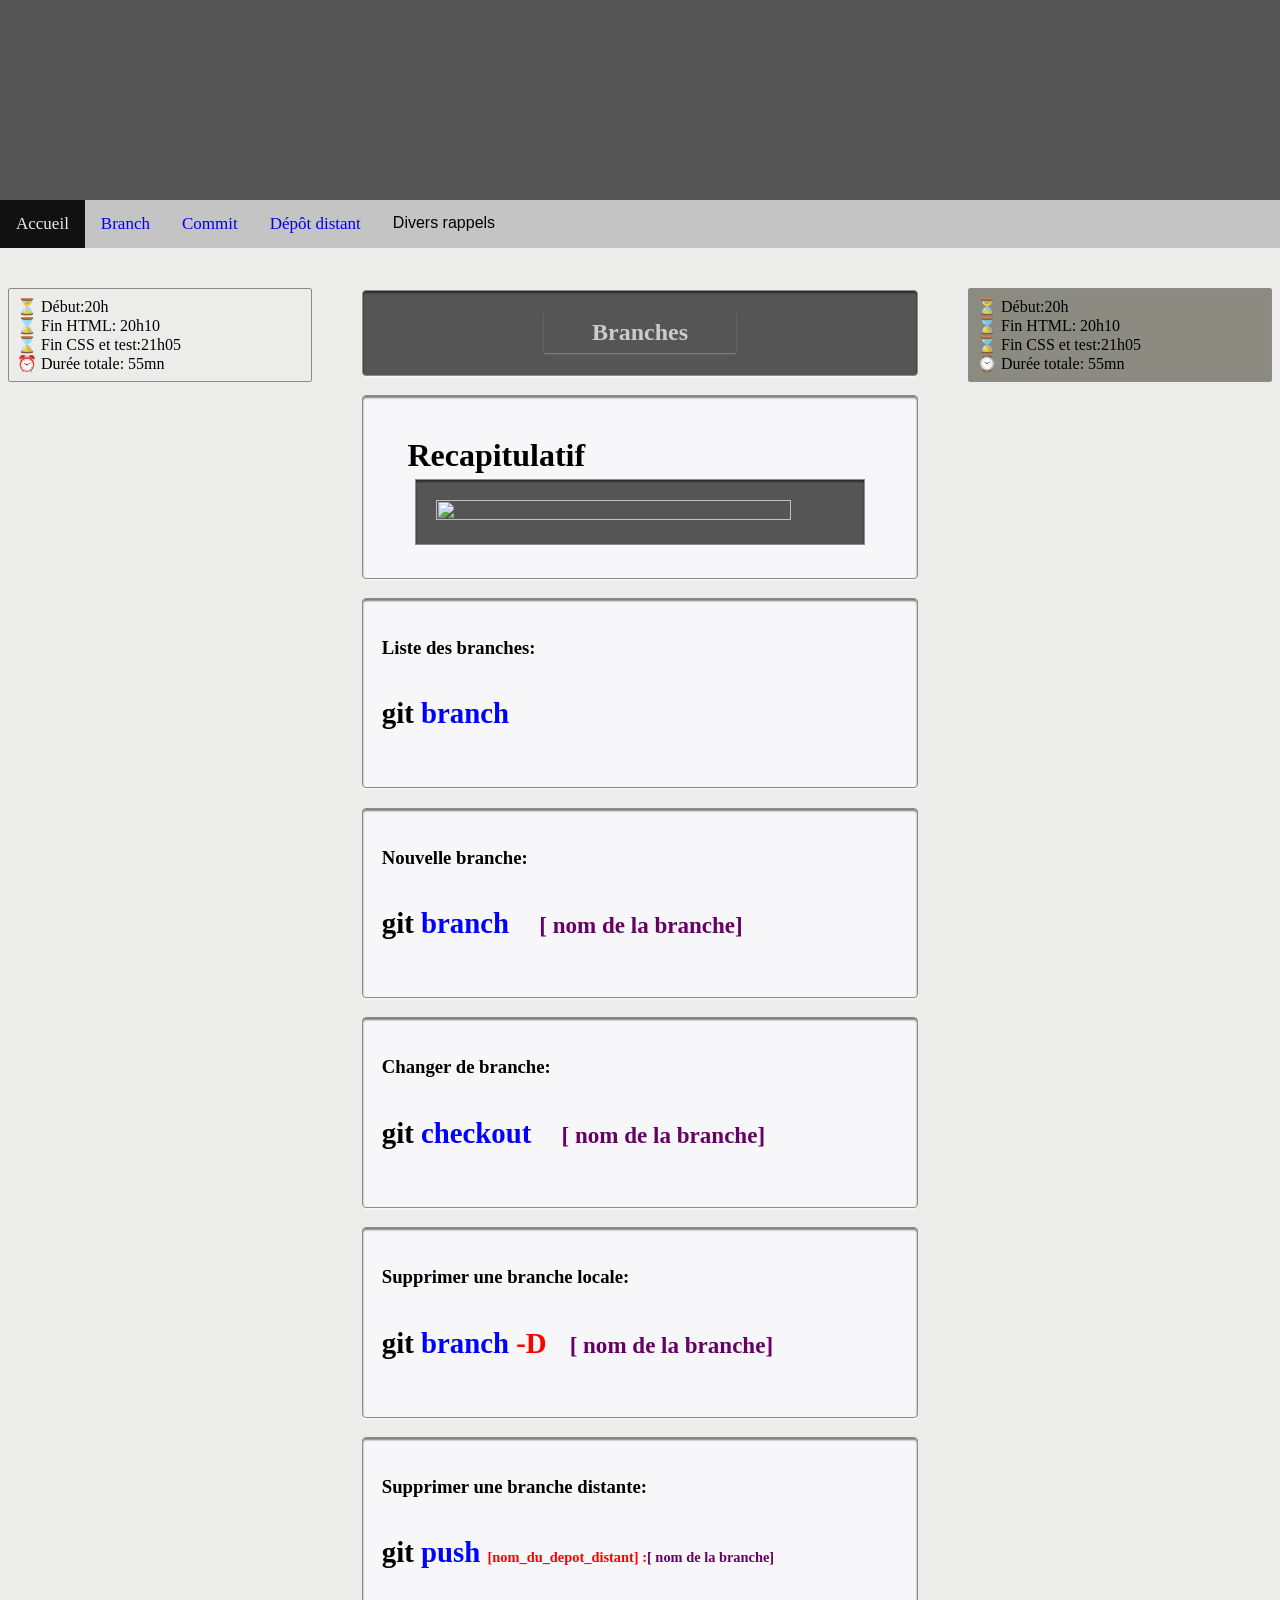
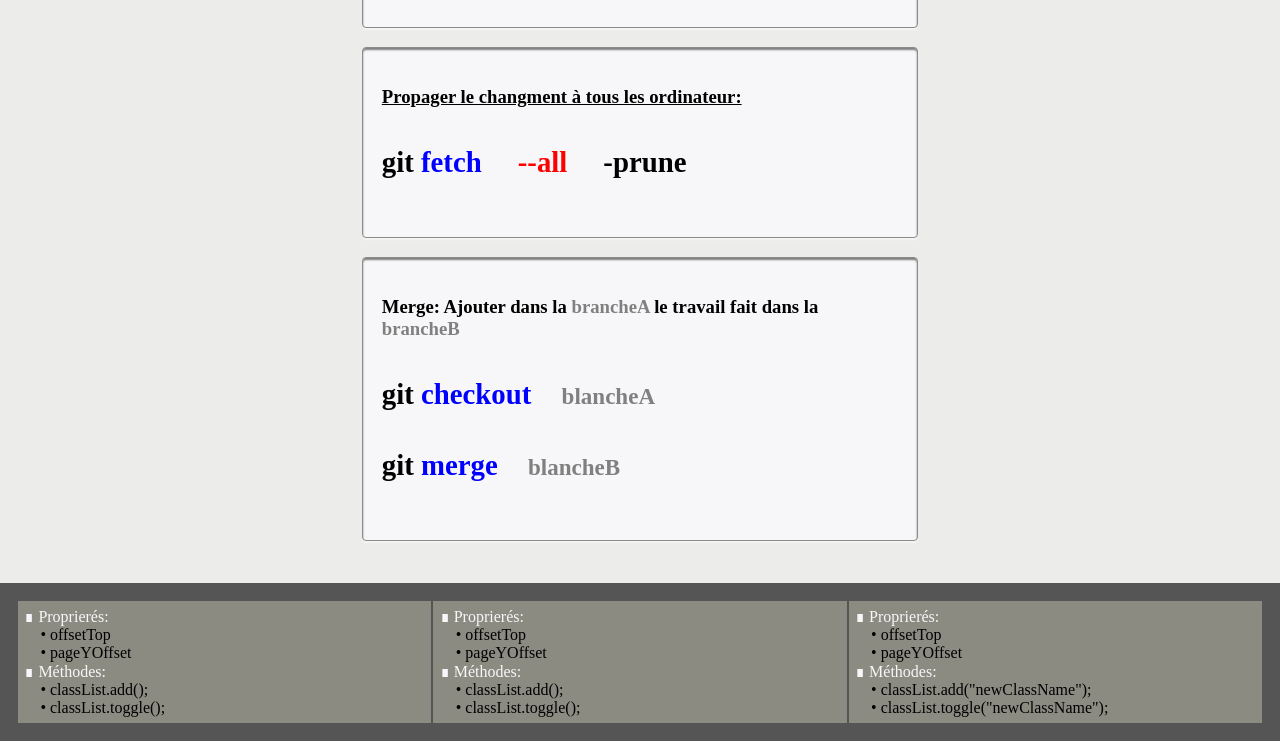
==== branch.html @ 1f272a63 "git blame" ====
<!DOCTYPE html>
<html>
<head>
	<meta name="viewport" content="width=device-width, initial-scale=1"><!-- responsive -->
	<title>Rappels javascripts</title>
	<link rel="stylesheet" href="css/test3-zoning.css" >
	<link rel="stylesheet" href="css/test3-dropdown.css" >
	<link rel="stylesheet" href="css/sticky.css">
    <style>		
		.R{color:#990033; font-weight:bold; }
		.idR{
			color:#115; 
			border:1px solid #8c8b8b; 
			padding:1px 4px; 
			border-radius:3px;
			box-shadow:2px 2px 0.5px 0.5px #8c8b8b; 
		}
		.idS{
			border:1px solid #8c8b8b; 
			padding:1px 4px; 
			border-radius:3px;
			box-shadow:2px 2px 0.5px 0.5px #8c8b8b; 
		}
		ol{
			line-height: 2em;
		}
		.onglet1-sujet { 
		
		  float: left; 
		  width:87%;
		  height: 90% ;  
		  padding:20px;
		  margin:2.5% 6.5%;
		  background-color:#555;   
		  box-shadow:
			0px 2px 2px 0px rgba(0, 0, 0, 0.5) inset,
			0px 2px 2px 0px rgba(255, 255, 255, 0.5);
		  border:1px solid #8c8b8b;
		  border-radius: 0px;  
		}

    </style>	
</head>
<body>

	<div id="entete"></div>
	<div id="menu">
		<a href="index.html" style="background-color: #111; color:#ECECEA;">Accueil</a>
		<a href="branch.html">Branch</a>
		<a href="commit.html">Commit</a>
		<a href="depotdistant.html">Dépôt distant</a>
		
		<div class="dropdown">
			<button class="dropdown-btn">Divers rappels</button>
			<div class="dropdown-content">
			    <a href="rappels-linux.html">Linux</a>
			    <a href="interfaces-js.html" >DOM</a>						
			</div>
		</div>
		
	</div>
	<div id="contenu">
		<div class="colone-laterale" id="sidbarG">
			<p class="paragraphe">
					&#9203; Début:20h<br>
					&#8987; Fin HTML: 20h10<br>
					&#8987; Fin CSS et test:21h05 <br>
				
					&#9200; Durée totale: 55mn
			</p>
		</div>
		
		<div class="colone-contenu" id="contenu_">
		    <h2 class="grosTitre"><span class="box-shadow-titre" > Branches </span></h2>
			<div class="planche" >
			    <h1 style="margin-left:0.8em;" >Recapitulatif</h1>
	            <img src="img/recapitulatif.png" class="onglet1-sujet " style=" margin-top:-1em;"/>
			</div>
			




            <div class="planche">
			    <h3>Liste des  branches:</h3>
                <h4 style="font-size:1.8em;">git  <span style="color:blue; ">branch</span></h4> 
			</div>
			

			<div class="planche">
			    <h3>Nouvelle branche:</h3>
                <h4 style="font-size:1.8em;">git  <span style="color:blue; ">branch</span> <span style="color:#660066; font-size:0.8em; ">&emsp;[ nom de la branche]</span></h4> 
			</div>
			<div class="planche">
			    <h3>Changer de branche:</h3>
                <h4 style="font-size:1.8em;">git  <span style="color:blue; ">checkout</span> <span style="color:#660066; font-size:0.8em; ">&emsp;[ nom de la branche]</span></h4> 
			</div>
			
			<div class="planche">
			    <h3>Supprimer une branche locale:</h3>
                <h4 style="font-size:1.8em;">git  <span style="color:blue; ">branch</span> <span style="color:red; ">-D</span><span style="color:#660066; font-size:0.8em; ">&emsp;[ nom de la branche]</span></h4> 
			</div>
			
			<div class="planche">
			    <h3>Supprimer une branche distante:</h3>
                <h4 style="font-size:1.8em;">git  <span style="color:blue; ">push</span> <span style="color:red; font-size:0.5em; ">[nom_du_depot_distant] :</span><span style="color:#660066; font-size:0.5em; ">[ nom de la branche]</span></h4> 

			</div>
			
			<div class="planche">
			    <h3><u>Propager le changment à tous les ordinateur:</u></h3>
                <h4 style="font-size:1.8em;">git  <span style="color:blue; ">fetch</span> <span style="color:red; ">&emsp;--all</span>&emsp; -prune</h4> 	
			</div>
			
			<div class="planche">
			    <h3>Merge: Ajouter dans la <span style="color:gray;  ">brancheA</span> le travail fait dans la <span style="color:gray;">brancheB</span></h3>
                <h4 style="font-size:1.8em;">git  <span style="color:blue; ">checkout</span> <span style="color:gray; font-size:0.8em; ">&emsp;blancheA</span></h4> 
				<h4 style="font-size:1.8em;">git  <span style="color:blue; ">merge</span> <span style="color:gray; font-size:0.8em; ">&emsp;blancheB</span></h4> 
			</div>
					
		</div><!-- #colone-contenu -->
		
	
		
		<div class="colone-laterale" id="sidbarD" >
			<p class="paragraphe" style="background:#8c8b81" >
					&#9203; Début:20h<br>
					&#8987; Fin HTML: 20h10<br>
					&#8987; Fin CSS et test:21h05 <br>
				
					&#8986; Durée totale: 55mn
			</p>
		</div>
	</div>
	<div style="clear:both"></div>
	<div id="footer" >
		<table class="footer-table" >
		  <tr>
			 <td class="footer-td" style="width:20%;">
				 <span style="color:#f7f7f9;" >&#8718; Proprierés:</span><br>
				 &emsp;&bull; offsetTop<br>
				 &emsp;&bull; pageYOffset<br>
				 <span style="color:#f7f7f9;" >&#8718; Méthodes:</span><br>
				 &emsp;&bull; classList.add();<br>
				 &emsp;&bull; classList.toggle();		 
			 </td>
			 
			 <td class="footer-td" style="width:20%;">
				 <span style="color:#f7f7f9;" >&#8718; Proprierés:</span><br>
				 &emsp;&bull; offsetTop<br>
				 &emsp;&bull; pageYOffset<br>
				 <span style="color:#f7f7f9;" >&#8718; Méthodes:</span><br>
				 &emsp;&bull; classList.add();<br>
				 &emsp;&bull; classList.toggle();		 
			 </td>

			 <td class="footer-td" style="width:20%;" >
				 <span style="color:#f7f7f9;" >&#8718; Proprierés:</span><br>
				 &emsp;&bull; offsetTop<br>
				 &emsp;&bull; pageYOffset<br>
				 <span style="color:#f7f7f9;" >&#8718; Méthodes:</span><br>
				 &emsp;&bull; classList.add("newClassName");<br>
				 &emsp;&bull; classList.toggle("newClassName");		 
			 </td>
		
		  </tr>
		</table>
	</div><!-- #footer -->
    <script type="text/javascript" src="js/sticky.js"></script>
</body>
</html>
---- css/test3-zoning.css ----
*{box-sizing: border-box;}
		body{margin:0; background: #ECECEA;}

		#entete{ height: 200px; background: #555; }
		#footer{ min-height: 100px; background: #555; margin-top:2em; }

		#menu{ height: 48px; background: #c4c4c4; }
		#menu a {
			float:left;
			padding: 14px 16px;
			text-decoration: none;
			font-size: 17px;
		}
		#menu a:hover, .dropdown:hover { background: #ccf; }

		.colone-laterale{width:25%;   }
		.colone-contenu{width: 50%;}
		.colone-laterale, .colone-contenu {
			float:left; 
			height:auto; 
			margin-top: 2em; 
			/* border: 1px solid #8c8b8b; */
		}
		/* les classes: .boiteGris et .plancheCadre vont ensemble pour encadrer une planche ( voir commit.html) */ 
	   .paragraphe, .boiteGris{
			border:1px solid #8c8b8b; 
			padding: 0.5em;
			margin:0.5em; 
			border-radius: 2px;
		}
		.boiteGris{
		    padding-left:1.5em; 
			background:#bbb;
		}
		
		img , .img, .planche, .plancheCadre, .grosTitre, .grosTitreBlanc{ 
		  float: left; 
		  width:87%;
		  height: 90% ;
		  padding:1.2em; 
		  margin:1.5% 6.5%;  
		  box-shadow:
			0px 2px 2px 0px rgba(0, 0, 0, 0.5) inset,
			0px 2px 2px 0px rgba(255, 255, 255, 0.5);
		  border:1px solid #8c8b8b;
		  border-radius: 4px; 	  
		}

		.plancheCadre{ margin:3em 2em;  }
		.grosTitre, .grosTitreBlanc{text-align: center;}
		img , .img, .grosTitre{ background: #555; }
		.planche, .grosTitreBlanc, .plancheCadre{ background: #f7f7f9 }
		
		.ColonesDeCode {
		  padding:15px;	
		  box-shadow:
			0px 2px 2px 0px rgba(0, 0, 0, 0.5) inset,
			0px 2px 2px 0px rgba(255, 255, 255, 0.5);
		  border:1px solid #8c8b8b;
		  border-radius: 4px;
		  background: #555;
			
		}
	
		
		/* pour les titre de page dans la colonne centrale */
		.box-shadow-titre, .box-shadow-titre-blanc{
			box-shadow:0px 1px 2px 0px #8c8b8b;
			padding:0.3em 2em; 
			
			/* margin-left:auto; margin-right:auto; */
			margin:auto;/* ça suffit pour center le truc */
			border-radius:2px;
			font-weight:bold;
			text-align:center;
            color:#ccc;	 /* #8c8c8c; */
		}
		.box-shadow-titre-blanc { color:#8c8c8c; }

		.logo{
		  font-size: 18px;
		  padding:0 -5em ;
		  margin-left:0;
		 
		  display:inline;
		  font-weight:lighter;
		  text-align:center;
		  font-family:Arial, Helvetica, sans-serif;
		  box-shadow:0px 0px 12px #888;
		  -moz-box-shadow: 0px 10px 2px #888;  
		  -webkit-box-shadow: 0px 10px 2px #888; 
		  /* ROUGE */
		  text-shadow: -1px -1px #f00, 1px 1px #a00, -3px 0 4px #000;
		  color: #dd0000;
          
         /* VERT 
          text-shadow: -1px -1px #0c0, 1px 1px #060, -3px 0 4px #000;
          color: #090; 
		  */
            border-radius:0 99px 0 19px ; /* border-radius:0 99px 0 99px ;	*/
          /* background:#8c8b81;*/	
           background:#666;  
		}
		/* footer */		
		.footer-table { padding:1em;}
		.footer-td { padding:0.4em; background:#8c8b81; height:auto;  margin:auto; width:30%; }
---- css/test3-dropdown.css ----
.dropdown {
			overflow: hidden;
			float:left;
		}

		.dropdown-btn{
			padding: 14px 16px; /* IMPORTANT: IMPACT POUR LA STRUCTURE GENERALE*/
			border:none;
			outline:none;
			margin:0;
			background: inherit;
			color:inherit;
			font-size: inherit; /* 17px */
			
		}

		.dropdown-content {
			position: absolute;
			min-width: 160px;
			/* background: whitesmoke; */
			background:#ccf;
			box-shadow: 0px 1px 2px 0px #ccf;

		}

        /****
         * Alignement verical du sous-menu: 
         * Commencer la selection depuis #menu.: SINON K.O !
         */
		#menu .dropdown-content a{
			display: block;
			float:none;		
		}
		#menu .dropdown-content a:hover{
	       background:whitesmoke;
		}

		 /****
         * Ouverture/Fermeture du sous-menu: 
         * Pas besoin de javascript avec cet astuce
         */
         .dropdown-content{ display:none; }
         .dropdown:hover .dropdown-content{ display:block; }
---- css/sticky.css ----
/******
     * Scroll contenu
     * Author: Andjib
     * Date: Samedi 07 Mars 2020
	 * Problème: Conflit de style
	 * Solution: placer ce style dans la page( en attrndant de resoudre le conflit
	 * Non ! fausse alerte . ça marche b1 
     */	


	.stickyNavbar {
	  position: fixed;
	  top: 0;
	  width: 100%;
	}

	.stickySidbarG , .stickySidbarD  {
	  position: fixed;
	  top: 5%;
	  width: 25%;	 
	}
	.stickySidbarG{left:0;}
	.stickySidbarD{right:0;}
	.stickyContenu{margin-left:25%;}
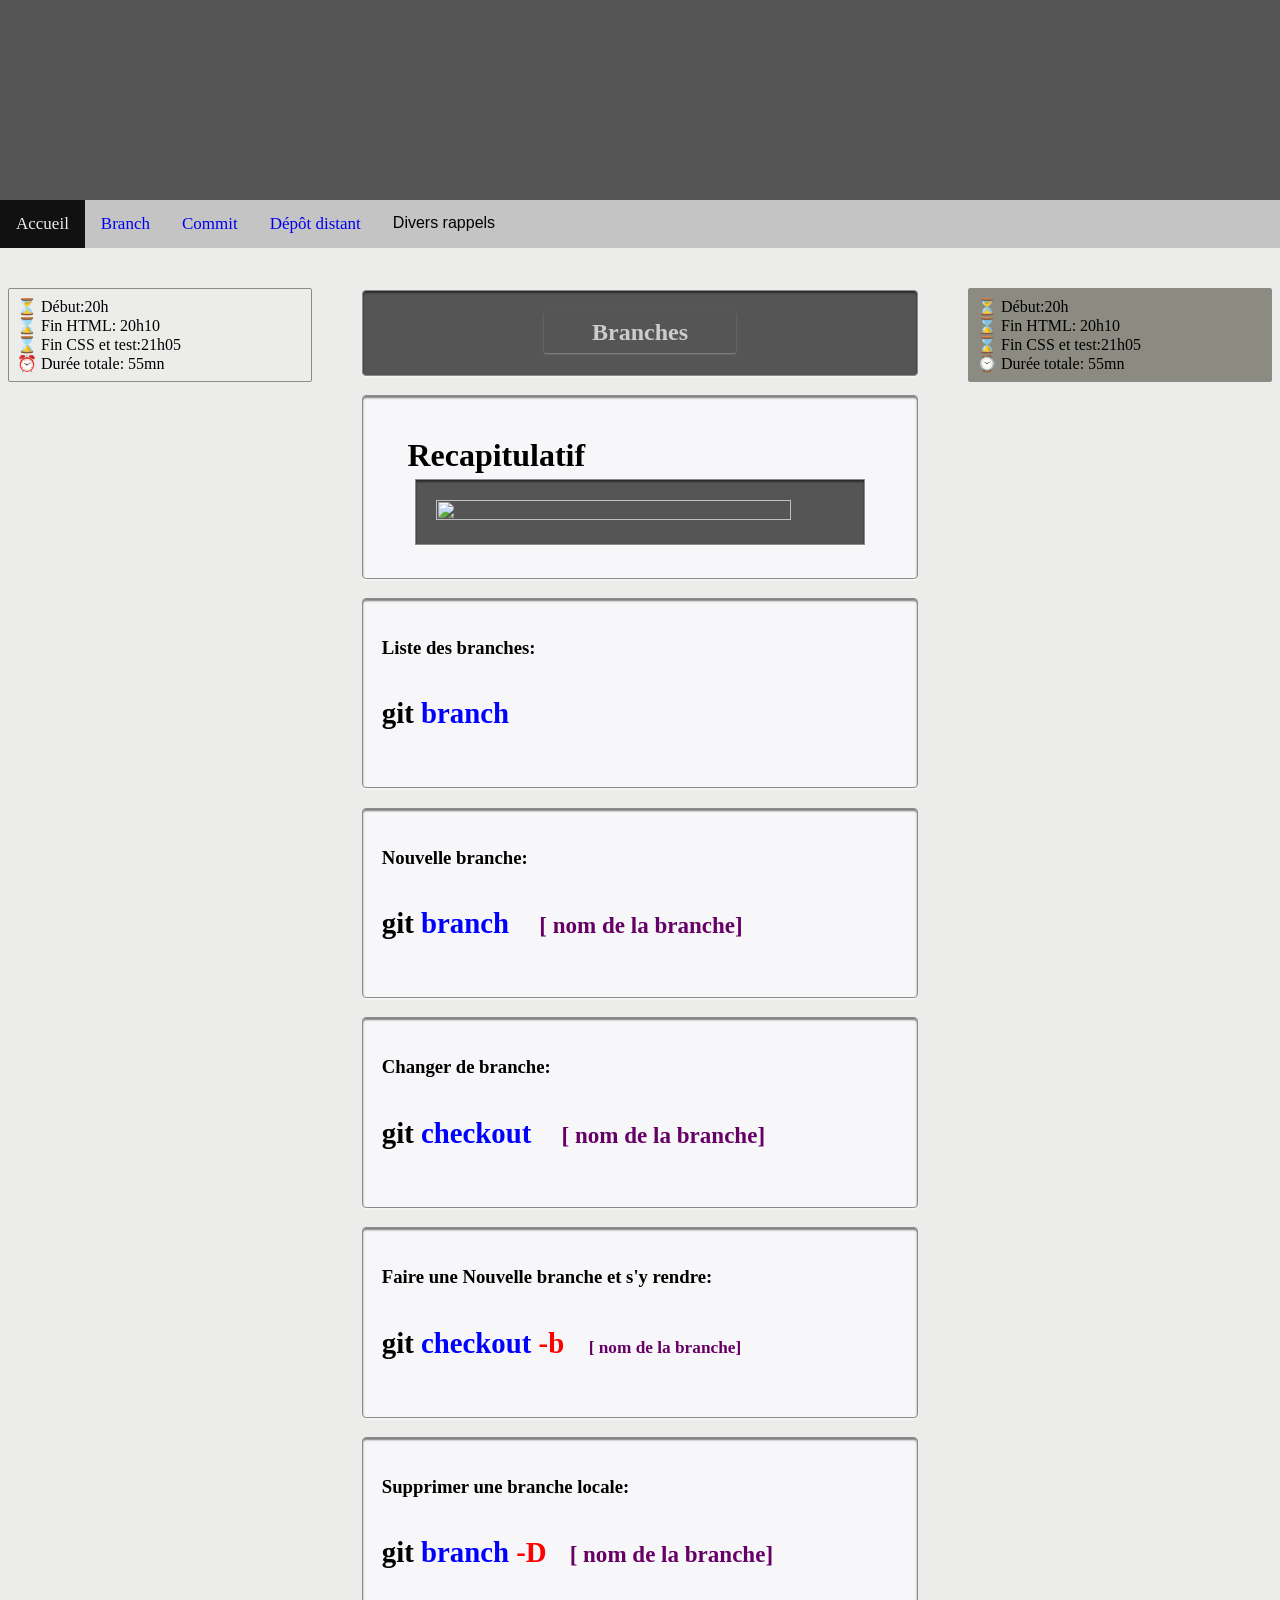
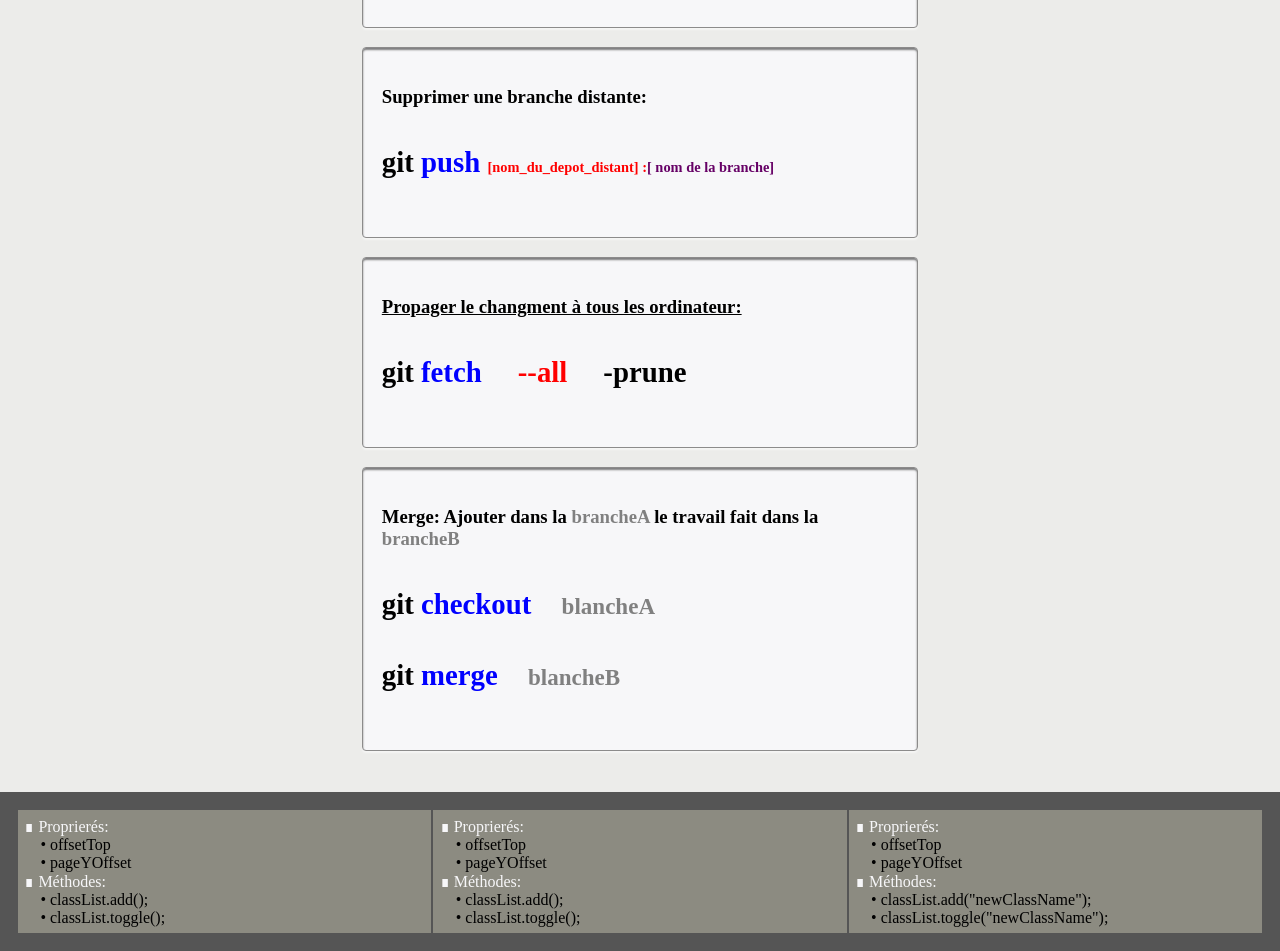
==== commit 5ea65be2: "l'option -b" ====
--- a/branch.html
+++ b/branch.html
@@ -97,6 +97,11 @@
 			</div>
 			
 			<div class="planche">
+			    <h3>Faire une Nouvelle branche et s'y rendre:</h3>
+                <h4 style="font-size:1.8em;">git  <span style="color:blue; ">checkout</span> <b style="color:red">-b</b> <span style="color:#660066; font-size:0.6em; ">&emsp;[ nom de la branche]</span></h4> 
+			</div>
+			
+			<div class="planche">
 			    <h3>Supprimer une branche locale:</h3>
                 <h4 style="font-size:1.8em;">git  <span style="color:blue; ">branch</span> <span style="color:red; ">-D</span><span style="color:#660066; font-size:0.8em; ">&emsp;[ nom de la branche]</span></h4> 
 			</div>
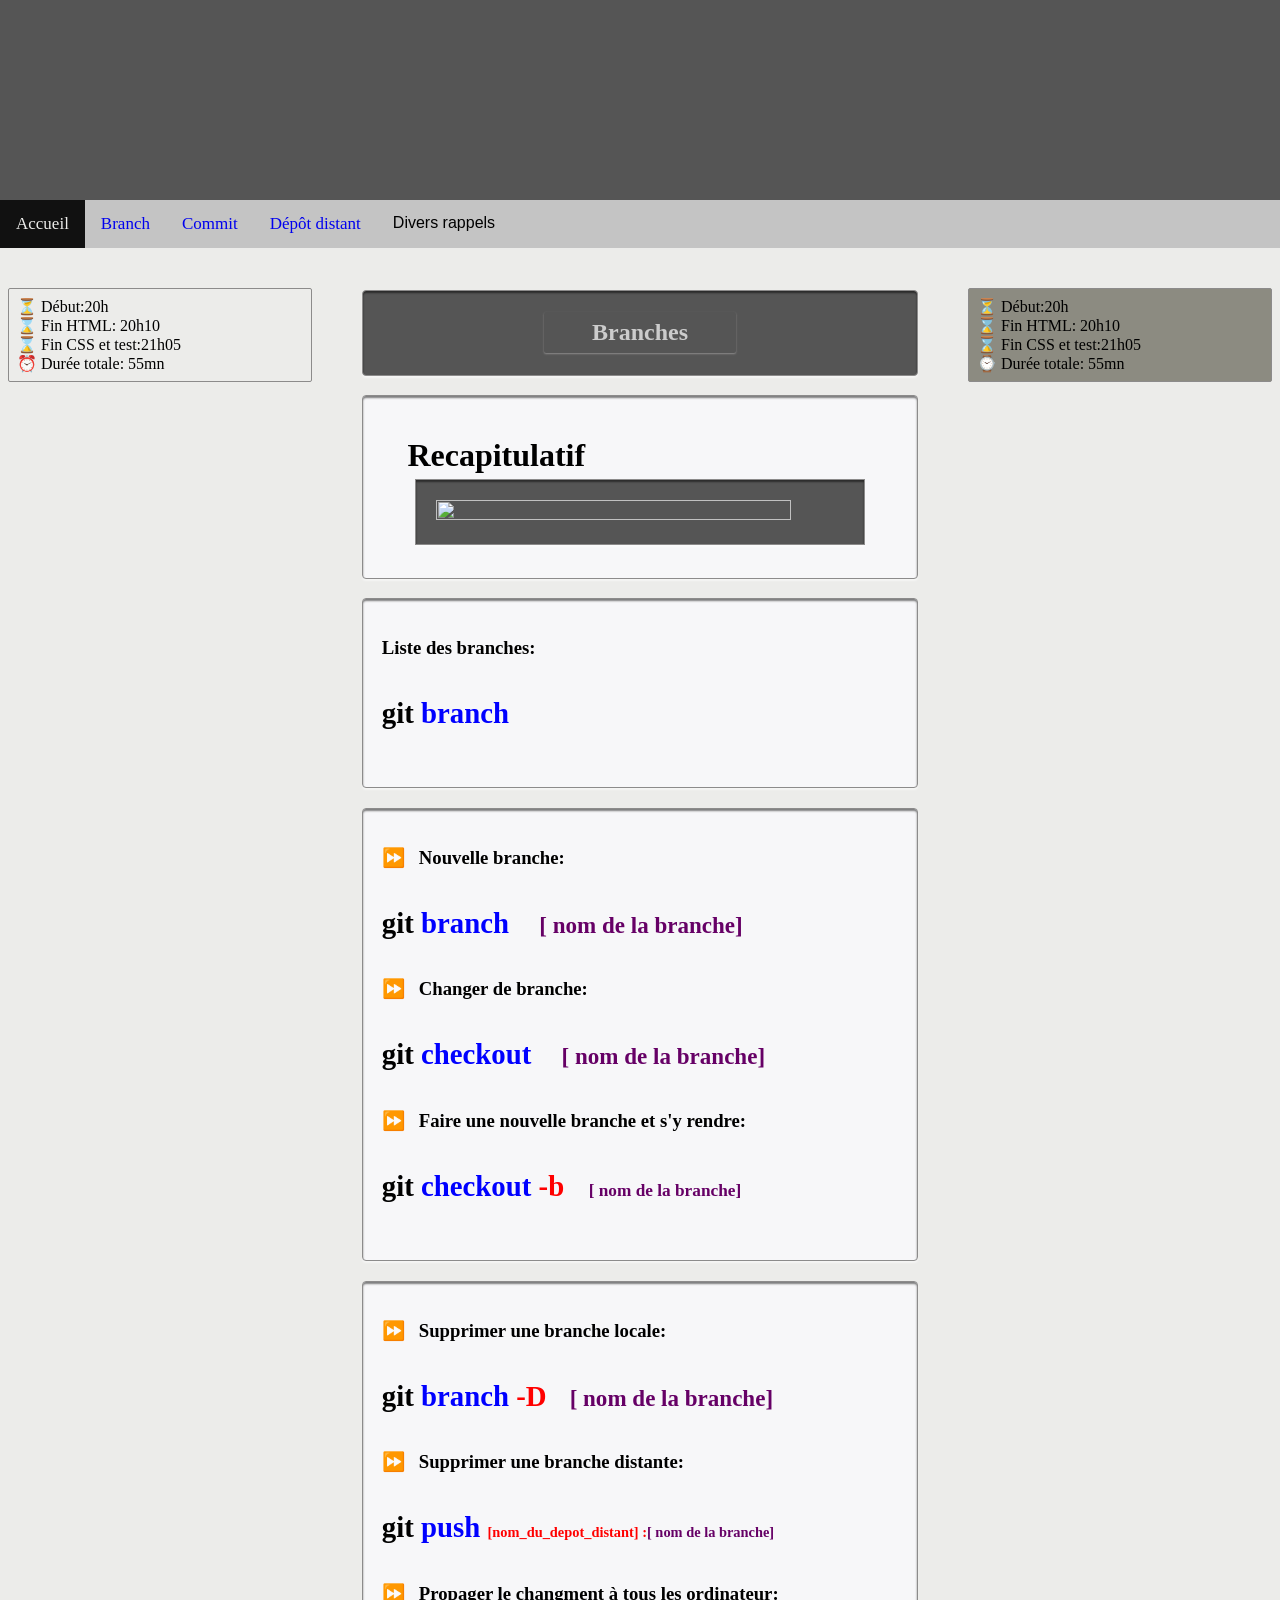
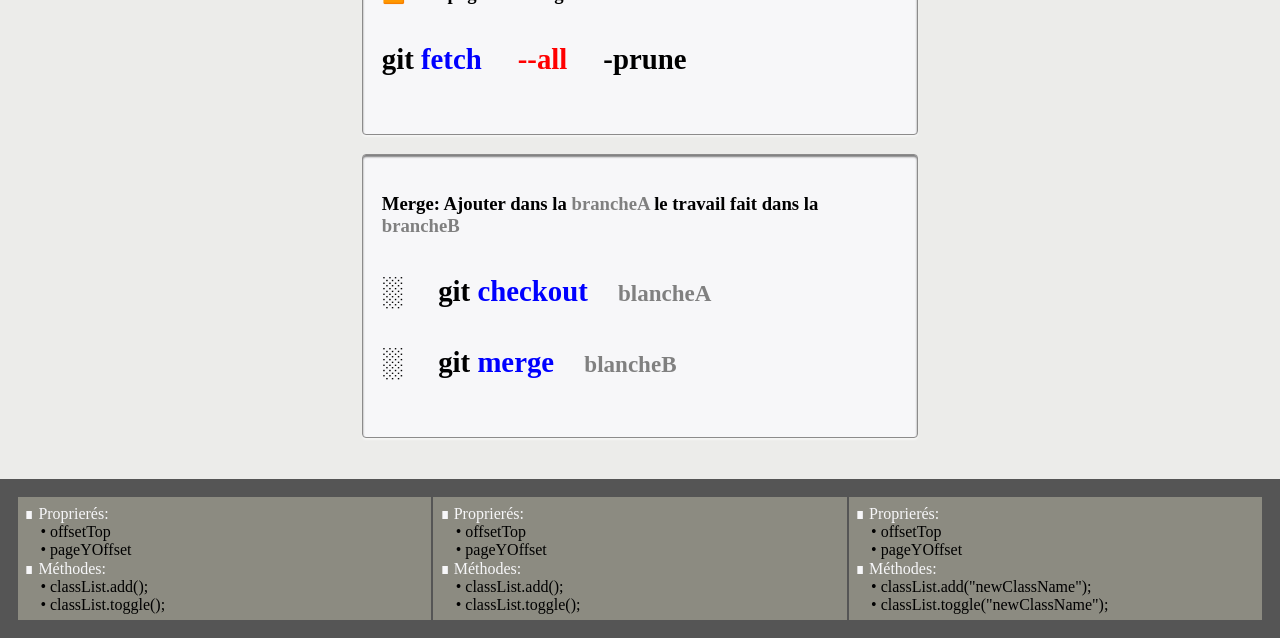
==== commit f4d59da6: "l'option -prune" ====
--- a/branch.html
+++ b/branch.html
@@ -88,39 +88,28 @@
 			
 
 			<div class="planche">
-			    <h3>Nouvelle branche:</h3>
-                <h4 style="font-size:1.8em;">git  <span style="color:blue; ">branch</span> <span style="color:#660066; font-size:0.8em; ">&emsp;[ nom de la branche]</span></h4> 
-			</div>
-			<div class="planche">
-			    <h3>Changer de branche:</h3>
+			    <h3>&#9193; &nbsp; Nouvelle branche:</h3>
+                <h4 style="font-size:1.8em;">git  <span style="color:blue; ">branch</span> <span style="color:#660066; font-size:0.8em; ">&emsp;[ nom de la branche]</span></h4>
+                <h3>&#9193; &nbsp; Changer de branche:</h3>
                 <h4 style="font-size:1.8em;">git  <span style="color:blue; ">checkout</span> <span style="color:#660066; font-size:0.8em; ">&emsp;[ nom de la branche]</span></h4> 
+                 <h3>&#9193; &nbsp; Faire une nouvelle branche et s'y rendre:</h3>
+                <h4 style="font-size:1.8em;">git  <span style="color:blue; ">checkout</span> <b style="color:red">-b</b> <span style="color:#660066; font-size:0.6em; ">&emsp;[ nom de la branche]</span></h4> 				
 			</div>
 			
 			<div class="planche">
-			    <h3>Faire une Nouvelle branche et s'y rendre:</h3>
-                <h4 style="font-size:1.8em;">git  <span style="color:blue; ">checkout</span> <b style="color:red">-b</b> <span style="color:#660066; font-size:0.6em; ">&emsp;[ nom de la branche]</span></h4> 
+			    <h3>&#9193; &nbsp; Supprimer une branche locale:</h3>
+                <h4 style="font-size:1.8em;">git  <span style="color:blue; ">branch</span> <span style="color:red; ">-D</span><span style="color:#660066; font-size:0.8em; ">&emsp;[ nom de la branche]</span></h4>
+                <h3>&#9193; &nbsp; Supprimer une branche distante:</h3>
+                <h4 style="font-size:1.8em;">git  <span style="color:blue; ">push</span> <span style="color:red; font-size:0.5em; ">[nom_du_depot_distant] :</span><span style="color:#660066; font-size:0.5em; ">[ nom de la branche]</span></h4>
+                <h3>&#9193; &nbsp; Propager le changment à tous les ordinateur:</h3>
+                <h4 style="font-size:1.8em;">git  <span style="color:blue; ">fetch</span> <span style="color:red; ">&emsp;--all</span>&emsp; -prune</h4> 				
 			</div>
 			
-			<div class="planche">
-			    <h3>Supprimer une branche locale:</h3>
-                <h4 style="font-size:1.8em;">git  <span style="color:blue; ">branch</span> <span style="color:red; ">-D</span><span style="color:#660066; font-size:0.8em; ">&emsp;[ nom de la branche]</span></h4> 
-			</div>
-			
-			<div class="planche">
-			    <h3>Supprimer une branche distante:</h3>
-                <h4 style="font-size:1.8em;">git  <span style="color:blue; ">push</span> <span style="color:red; font-size:0.5em; ">[nom_du_depot_distant] :</span><span style="color:#660066; font-size:0.5em; ">[ nom de la branche]</span></h4> 
-
-			</div>
-			
-			<div class="planche">
-			    <h3><u>Propager le changment à tous les ordinateur:</u></h3>
-                <h4 style="font-size:1.8em;">git  <span style="color:blue; ">fetch</span> <span style="color:red; ">&emsp;--all</span>&emsp; -prune</h4> 	
-			</div>
 			
 			<div class="planche">
 			    <h3>Merge: Ajouter dans la <span style="color:gray;  ">brancheA</span> le travail fait dans la <span style="color:gray;">brancheB</span></h3>
-                <h4 style="font-size:1.8em;">git  <span style="color:blue; ">checkout</span> <span style="color:gray; font-size:0.8em; ">&emsp;blancheA</span></h4> 
-				<h4 style="font-size:1.8em;">git  <span style="color:blue; ">merge</span> <span style="color:gray; font-size:0.8em; ">&emsp;blancheB</span></h4> 
+                <h4 style="font-size:1.8em;">&#9617;&emsp; git  <span style="color:blue; ">checkout</span> <span style="color:gray; font-size:0.8em; ">&emsp;blancheA</span></h4> 
+				<h4 style="font-size:1.8em;">&#9617;&emsp; git  <span style="color:blue; ">merge</span> <span style="color:gray; font-size:0.8em; ">&emsp;blancheB</span></h4> 
 			</div>
 					
 		</div><!-- #colone-contenu -->
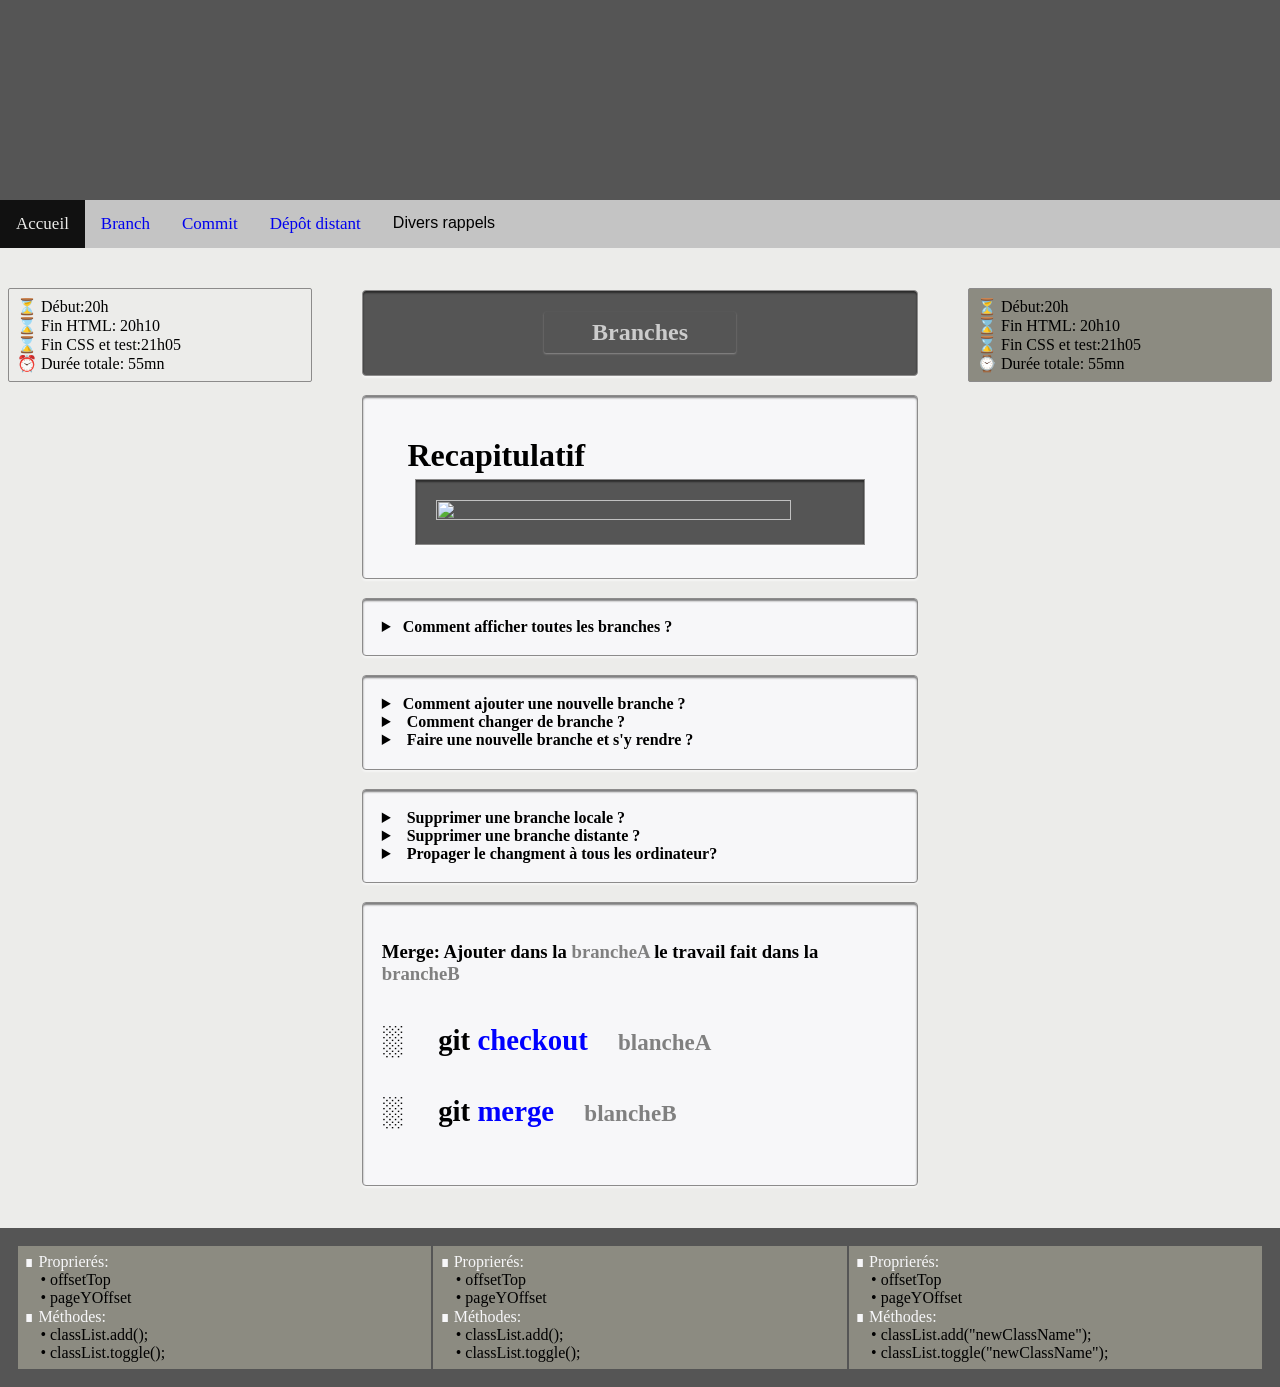
==== commit 26f6e5a6: "le duo details-summary: Epargne beaucoup de script" ====
--- a/branch.html
+++ b/branch.html
@@ -78,31 +78,42 @@
 			</div>
 			
 
-
-
-
             <div class="planche">
-			    <h3>Liste des  branches:</h3>
-                <h4 style="font-size:1.8em;">git  <span style="color:blue; ">branch</span></h4> 
+			    <details >
+			     <span style="color:#00b36b;">&#9312;</span> <summary><b> &nbsp;Comment afficher toutes les branches ?</b></summary>
+                    <h4 style="font-size:1.8em;">git  <span style="color:blue; ">branch</span></h4> 
+			    </details>
+			
 			</div>
-			
 
 			<div class="planche">
-			    <h3>&#9193; &nbsp; Nouvelle branche:</h3>
-                <h4 style="font-size:1.8em;">git  <span style="color:blue; ">branch</span> <span style="color:#660066; font-size:0.8em; ">&emsp;[ nom de la branche]</span></h4>
-                <h3>&#9193; &nbsp; Changer de branche:</h3>
-                <h4 style="font-size:1.8em;">git  <span style="color:blue; ">checkout</span> <span style="color:#660066; font-size:0.8em; ">&emsp;[ nom de la branche]</span></h4> 
-                 <h3>&#9193; &nbsp; Faire une nouvelle branche et s'y rendre:</h3>
-                <h4 style="font-size:1.8em;">git  <span style="color:blue; ">checkout</span> <b style="color:red">-b</b> <span style="color:#660066; font-size:0.6em; ">&emsp;[ nom de la branche]</span></h4> 				
+			    <details >
+			        <span style="color:#00b36b;">&#9313;</span><summary><b> &nbsp;Comment ajouter une nouvelle branche ?</b></summary>
+                    <h4 style="font-size:1.8em;">git  <span style="color:blue; ">branch</span> <span style="color:#660066; font-size:0.8em; ">&emsp;[ nom de la branche]</span></h4>
+                </details>
+				<details >
+				    <span style="color:#00b36b;">&#9314;</span><summary><b>&nbsp; Comment changer de branche ?</b></summary>
+                    <h4 style="font-size:1.8em;">git  <span style="color:blue; ">checkout</span> <span style="color:#660066; font-size:0.8em; ">&emsp;[ nom de la branche]</span></h4> 
+                 </details>
+				 <details >
+				    <span style="color:#00b36b;">&#9315;</span><summary><b>&nbsp; Faire une nouvelle branche et s'y rendre ?</b></summary>
+                    <h4 style="font-size:1.8em;">git  <span style="color:blue; ">checkout</span> <b style="color:red">-b</b> <span style="color:#660066; font-size:0.6em; ">&emsp;[ nom de la branche]</span></h4> 				
+			     </details >
 			</div>
 			
 			<div class="planche">
-			    <h3>&#9193; &nbsp; Supprimer une branche locale:</h3>
-                <h4 style="font-size:1.8em;">git  <span style="color:blue; ">branch</span> <span style="color:red; ">-D</span><span style="color:#660066; font-size:0.8em; ">&emsp;[ nom de la branche]</span></h4>
-                <h3>&#9193; &nbsp; Supprimer une branche distante:</h3>
-                <h4 style="font-size:1.8em;">git  <span style="color:blue; ">push</span> <span style="color:red; font-size:0.5em; ">[nom_du_depot_distant] :</span><span style="color:#660066; font-size:0.5em; ">[ nom de la branche]</span></h4>
-                <h3>&#9193; &nbsp; Propager le changment à tous les ordinateur:</h3>
-                <h4 style="font-size:1.8em;">git  <span style="color:blue; ">fetch</span> <span style="color:red; ">&emsp;--all</span>&emsp; -prune</h4> 				
+			    <details >
+			         <span style="color:#00b36b;">&#9316;</span><summary><b>&nbsp; Supprimer une branche locale ?</b></summary>
+                     <h4 style="font-size:1.8em;">git  <span style="color:blue; ">branch</span> <span style="color:red; ">-D</span><span style="color:#660066; font-size:0.8em; ">&emsp;[ nom de la branche]</span></h4>
+                </details >
+				<details >
+				     <span style="color:#00b36b;">&#9317;</span><summary><b>&nbsp; Supprimer une branche distante ?</b></summary>
+                      <h4 style="font-size:1.8em;">git  <span style="color:blue; ">push</span> <span style="color:red; font-size:0.5em; ">[nom_du_depot_distant] :</span><span style="color:#660066; font-size:0.5em; ">[ nom de la branche]</span></h4>
+                </details >
+				<details >
+				     <span style="color:#00b36b;">&#9318;</span><summary><b>&nbsp; Propager le changment à tous les ordinateur?</b></summary>
+                     <h4 style="font-size:1.8em;">git  <span style="color:blue; ">fetch</span> <span style="color:red; ">&emsp;--all</span>&emsp; -prune</h4> 				
+			    </details >
 			</div>
 			
 			
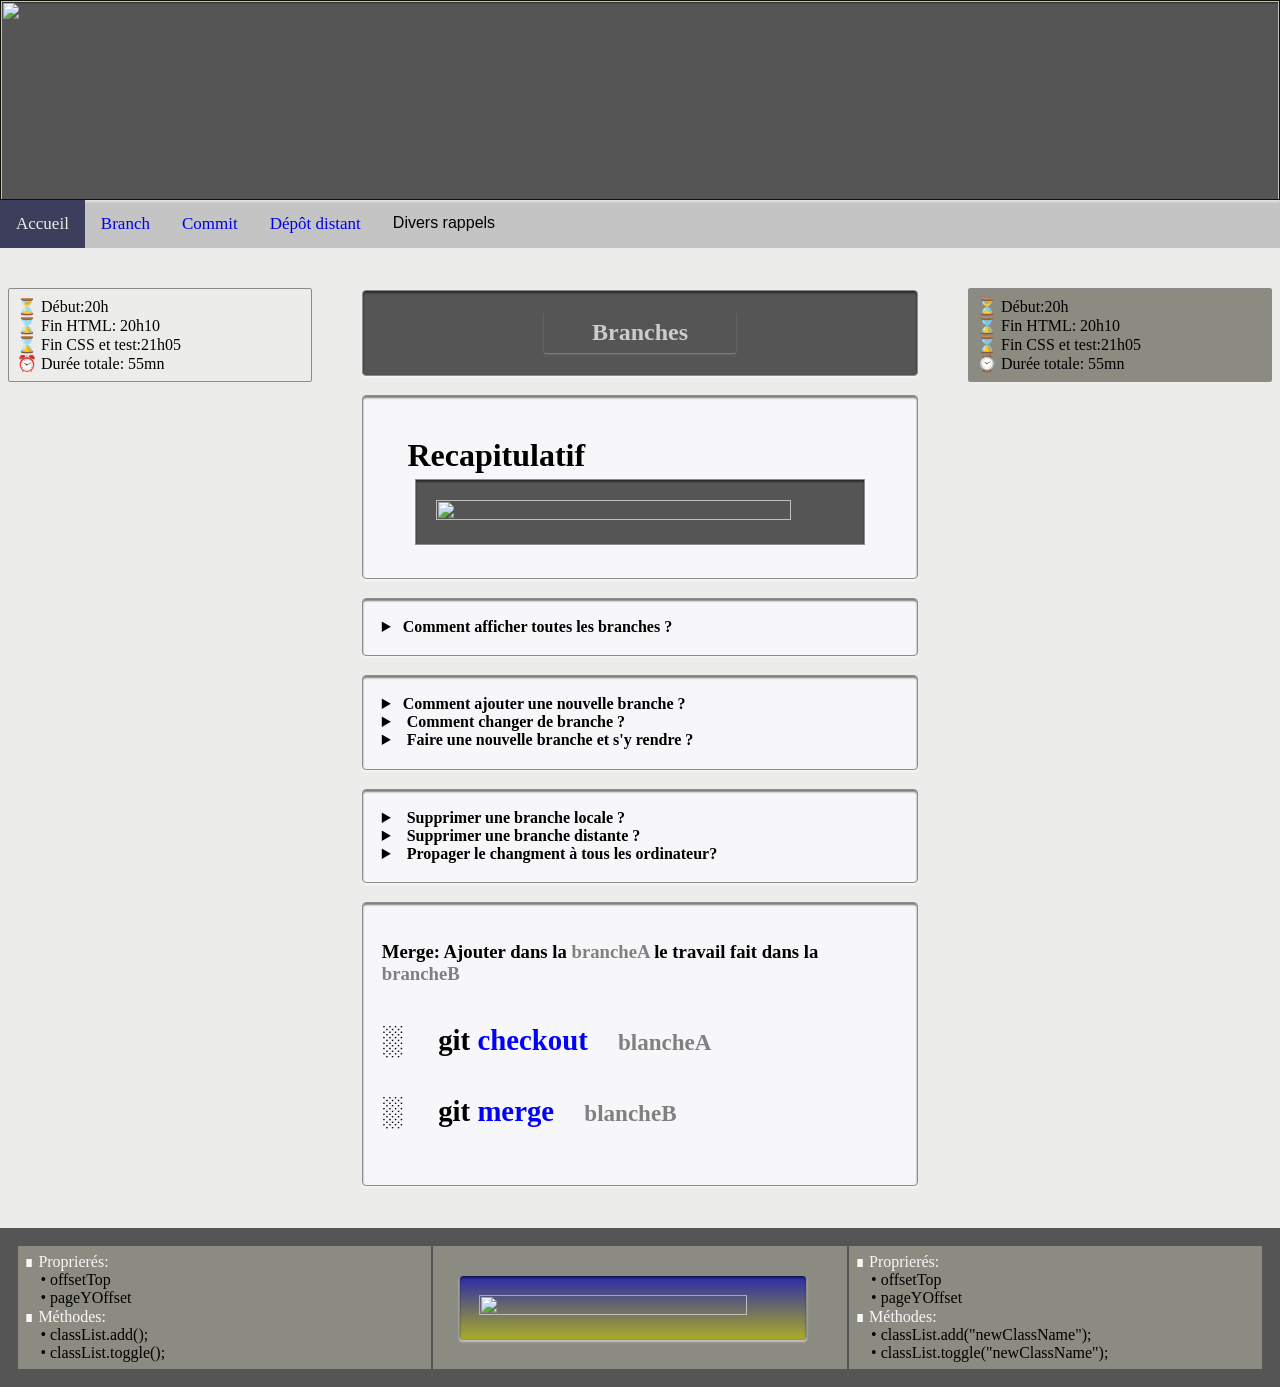
==== commit 4a031f3f: "header texte" ====
--- a/branch.html
+++ b/branch.html
@@ -6,46 +6,15 @@
 	<link rel="stylesheet" href="css/test3-zoning.css" >
 	<link rel="stylesheet" href="css/test3-dropdown.css" >
 	<link rel="stylesheet" href="css/sticky.css">
-    <style>		
-		.R{color:#990033; font-weight:bold; }
-		.idR{
-			color:#115; 
-			border:1px solid #8c8b8b; 
-			padding:1px 4px; 
-			border-radius:3px;
-			box-shadow:2px 2px 0.5px 0.5px #8c8b8b; 
-		}
-		.idS{
-			border:1px solid #8c8b8b; 
-			padding:1px 4px; 
-			border-radius:3px;
-			box-shadow:2px 2px 0.5px 0.5px #8c8b8b; 
-		}
-		ol{
-			line-height: 2em;
-		}
-		.onglet1-sujet { 
-		
-		  float: left; 
-		  width:87%;
-		  height: 90% ;  
-		  padding:20px;
-		  margin:2.5% 6.5%;
-		  background-color:#555;   
-		  box-shadow:
-			0px 2px 2px 0px rgba(0, 0, 0, 0.5) inset,
-			0px 2px 2px 0px rgba(255, 255, 255, 0.5);
-		  border:1px solid #8c8b8b;
-		  border-radius: 0px;  
-		}
-
-    </style>	
+    <link rel="stylesheet" href="css/style.css">	
 </head>
 <body>
 
-	<div id="entete"></div>
+	<div id="entete">
+	     	<img src="img/header-image.png" class="header-image" >
+	</div>
 	<div id="menu">
-		<a href="index.html" style="background-color: #111; color:#ECECEA;">Accueil</a>
+		<a href="index.html" style="background:#3d3d5c; color:#ECECEA;">Accueil</a>
 		<a href="branch.html">Branch</a>
 		<a href="commit.html">Commit</a>
 		<a href="depotdistant.html">Dépôt distant</a>
@@ -151,12 +120,7 @@
 			 </td>
 			 
 			 <td class="footer-td" style="width:20%;">
-				 <span style="color:#f7f7f9;" >&#8718; Proprierés:</span><br>
-				 &emsp;&bull; offsetTop<br>
-				 &emsp;&bull; pageYOffset<br>
-				 <span style="color:#f7f7f9;" >&#8718; Méthodes:</span><br>
-				 &emsp;&bull; classList.add();<br>
-				 &emsp;&bull; classList.toggle();		 
+	             <img src="img/git.png" class="footer-image"  >		 
 			 </td>
 
 			 <td class="footer-td" style="width:20%;" >
--- a/css/style.css
+++ b/css/style.css
@@ -0,0 +1,103 @@
+	    		
+		.R{color:#990033; font-weight:bold; }
+		.idR{
+			color:#115; 
+			border:1px solid #8c8b8b; 
+			padding:1px 4px; 
+			border-radius:3px;
+			box-shadow:2px 2px 0.5px 0.5px #8c8b8b; 
+		}
+		.idS{
+			border:1px solid #8c8b8b; 
+			padding:1px 4px; 
+			border-radius:3px;
+			box-shadow:2px 2px 0.5px 0.5px #8c8b8b; 
+		}
+		ol{
+			line-height: 2em;
+		}
+		.onglet1-sujet { 
+		
+		  float: left; 
+		  width:87%;
+		  height: 90% ;  
+		  padding:20px;
+		  margin:2.5% 6.5%;
+		  background-color:#555;   
+		  box-shadow:
+			0px 2px 2px 0px rgba(0, 0, 0, 0.5) inset,
+			0px 2px 2px 0px rgba(255, 255, 255, 0.5);
+		  border:1px solid #8c8b8b;
+		  border-radius: 0px;  
+		}
+		.header-image{
+		   height:200px;
+		   width:100%;
+		   padding:0;
+		    margin:0; 
+		   border-radius:0;	
+           border:1px solid #110;
+           box-sizing: border-bx;		   
+		}
+		.footer-image{
+			margin:1.2em;			
+			background-image: linear-gradient(rgba(0, 0, 255, 0.5), rgba(255, 255, 0, 0.5)), url("img/footer-image.png");	
+
+		}
+		
+	/* MESSAGE HEADER */
+	.hero-image {
+	  height: 200px;
+	  position: relative;
+	}
+
+	.hero-text {
+	  text-align: center;
+	  position: absolute;
+	  top: 4.4em;
+	  left: 50%;
+	  transform: translate(-50%, -50%);
+	  color: white;
+	}
+	
+  
+	
+	
+	
+	/* Animation du top nav avec :hover:after*/
+	
+	#menu a, #menu .dropdown .dropdown-btn{
+		position:relative;
+	}
+	#menu a:after, #menu .dropdown .dropdown-btn:after {
+		  position:relative;
+		  content:'';
+		  width:0%;
+		  margin-left:50%;
+		  height:2px;
+		  bottom:0;
+		  left:0;
+		  -webkit-border-radius: 40%;
+		  -moz-border-radius: 40%;
+		  border-radius:40%;
+		  -webkit-transition: all 0.5s;
+		  -o-transition: all 0.5s;
+		  transition:all 0.5s;
+		  position:absolute;
+		  -webkit-transition: all 0.5s;
+		  -o-transition: all 0.5s;
+		  transition:all 0.5s;
+	}
+	#menu a:hover:after, #menu .dropdown .dropdown-btn:hover:after{
+		
+		  background-color: purple;/* #15F3CF; */
+		  width:60%;
+		  margin-left:20%;
+		  -moz-box-shadow: 0px 0px 10px #3d3d5c; /* #22A9E8; */
+		  -webkit-box-shadow: 0px 0px 10px #3d3d5c; /* #22A9E8; */
+		  -o-box-shadow: 0px 0px 10px #3d3d5c; /* #22A9E8; */
+		  box-shadow:0px 0px 10px #3d3d5c; /* #22A9E8; */
+		  z-index:99;
+	}	
+	
+	/*################################################################# */	
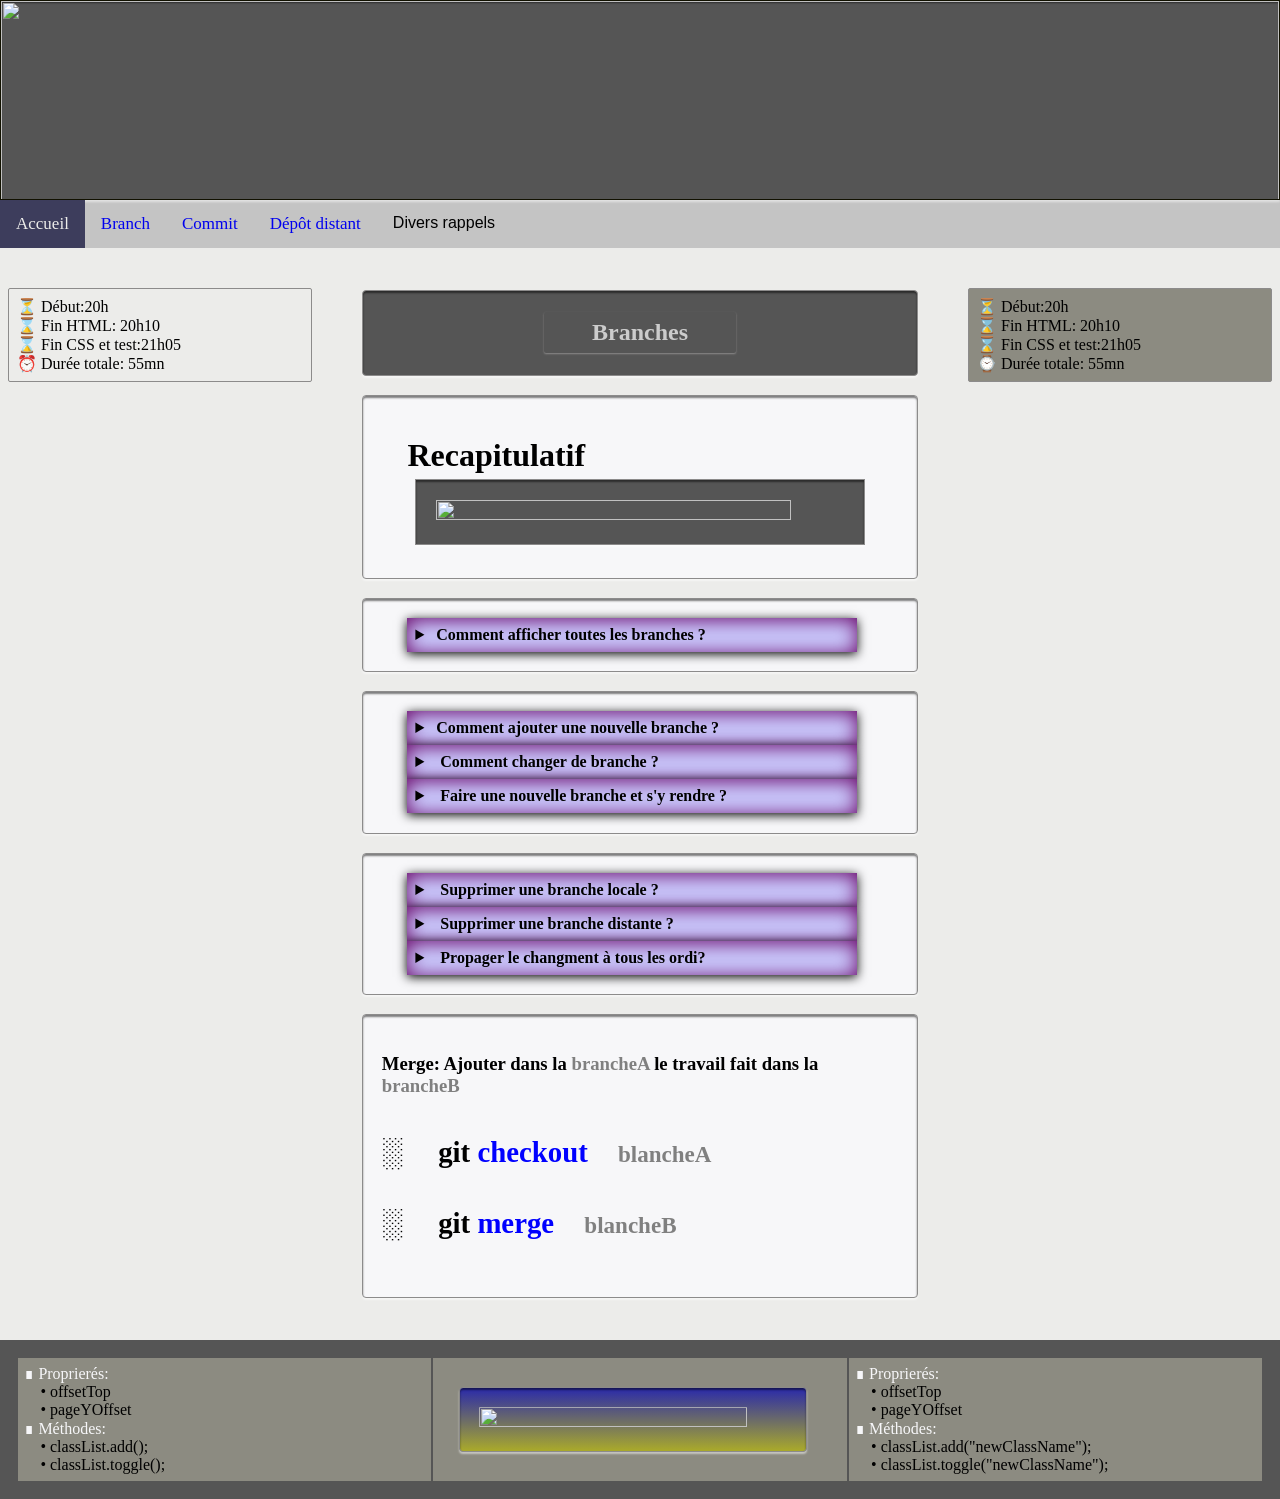
==== commit b3af21bb: ".." ====
--- a/branch.html
+++ b/branch.html
@@ -49,7 +49,7 @@
 
             <div class="planche">
 			    <details >
-			     <span style="color:#00b36b;">&#9312;</span> <summary><b> &nbsp;Comment afficher toutes les branches ?</b></summary>
+			     <span style="color:#00b36b;">&emsp;&nbsp;&nbsp; &#9312;</span> <summary><b> &nbsp;Comment afficher toutes les branches ?</b></summary>
                     <h4 style="font-size:1.8em;">git  <span style="color:blue; ">branch</span></h4> 
 			    </details>
 			
@@ -57,30 +57,30 @@
 
 			<div class="planche">
 			    <details >
-			        <span style="color:#00b36b;">&#9313;</span><summary><b> &nbsp;Comment ajouter une nouvelle branche ?</b></summary>
+			        <span style="color:#00b36b;">&emsp;&nbsp;&nbsp; &#9313;</span><summary><b> &nbsp;Comment ajouter une nouvelle branche ?</b></summary>
                     <h4 style="font-size:1.8em;">git  <span style="color:blue; ">branch</span> <span style="color:#660066; font-size:0.8em; ">&emsp;[ nom de la branche]</span></h4>
                 </details>
 				<details >
-				    <span style="color:#00b36b;">&#9314;</span><summary><b>&nbsp; Comment changer de branche ?</b></summary>
+				    <span style="color:#00b36b;">&emsp;&nbsp;&nbsp; &#9314;</span><summary><b>&nbsp; Comment changer de branche ?</b></summary>
                     <h4 style="font-size:1.8em;">git  <span style="color:blue; ">checkout</span> <span style="color:#660066; font-size:0.8em; ">&emsp;[ nom de la branche]</span></h4> 
                  </details>
 				 <details >
-				    <span style="color:#00b36b;">&#9315;</span><summary><b>&nbsp; Faire une nouvelle branche et s'y rendre ?</b></summary>
+				    <span style="color:#00b36b;">&emsp;&nbsp;&nbsp; &#9315;</span><summary><b>&nbsp; Faire une nouvelle branche et s'y rendre ?</b></summary>
                     <h4 style="font-size:1.8em;">git  <span style="color:blue; ">checkout</span> <b style="color:red">-b</b> <span style="color:#660066; font-size:0.6em; ">&emsp;[ nom de la branche]</span></h4> 				
 			     </details >
 			</div>
 			
 			<div class="planche">
 			    <details >
-			         <span style="color:#00b36b;">&#9316;</span><summary><b>&nbsp; Supprimer une branche locale ?</b></summary>
+			         <span style="color:#00b36b;">&emsp;&nbsp;&nbsp; &#9316;</span><summary><b>&nbsp; Supprimer une branche locale ?</b></summary>
                      <h4 style="font-size:1.8em;">git  <span style="color:blue; ">branch</span> <span style="color:red; ">-D</span><span style="color:#660066; font-size:0.8em; ">&emsp;[ nom de la branche]</span></h4>
                 </details >
 				<details >
-				     <span style="color:#00b36b;">&#9317;</span><summary><b>&nbsp; Supprimer une branche distante ?</b></summary>
+				     <span style="color:#00b36b;">&emsp;&nbsp;&nbsp; &#9317;</span><summary><b>&nbsp; Supprimer une branche distante ?</b></summary>
                       <h4 style="font-size:1.8em;">git  <span style="color:blue; ">push</span> <span style="color:red; font-size:0.5em; ">[nom_du_depot_distant] :</span><span style="color:#660066; font-size:0.5em; ">[ nom de la branche]</span></h4>
                 </details >
 				<details >
-				     <span style="color:#00b36b;">&#9318;</span><summary><b>&nbsp; Propager le changment à tous les ordinateur?</b></summary>
+				     <span style="color:#00b36b;">&emsp;&nbsp;&nbsp; &#9318;</span><summary><b>&nbsp; Propager le changment à tous les ordi?</b></summary>
                      <h4 style="font-size:1.8em;">git  <span style="color:blue; ">fetch</span> <span style="color:red; ">&emsp;--all</span>&emsp; -prune</h4> 				
 			    </details >
 			</div>
--- a/css/style.css
+++ b/css/style.css
@@ -100,4 +100,15 @@
 		  z-index:99;
 	}	
 	
-	/*################################################################# */	+	/*################################################################# */	
+
+	 summary{
+	   margin-left:1.6em;
+	   padding:0.5em;
+	   background:#ccf;
+	   width:87%;
+	   box-shadow:
+	     0px 2px 20px 0px #660066 inset,
+		 0px 2px 10px 0px ;
+	   
+	 }
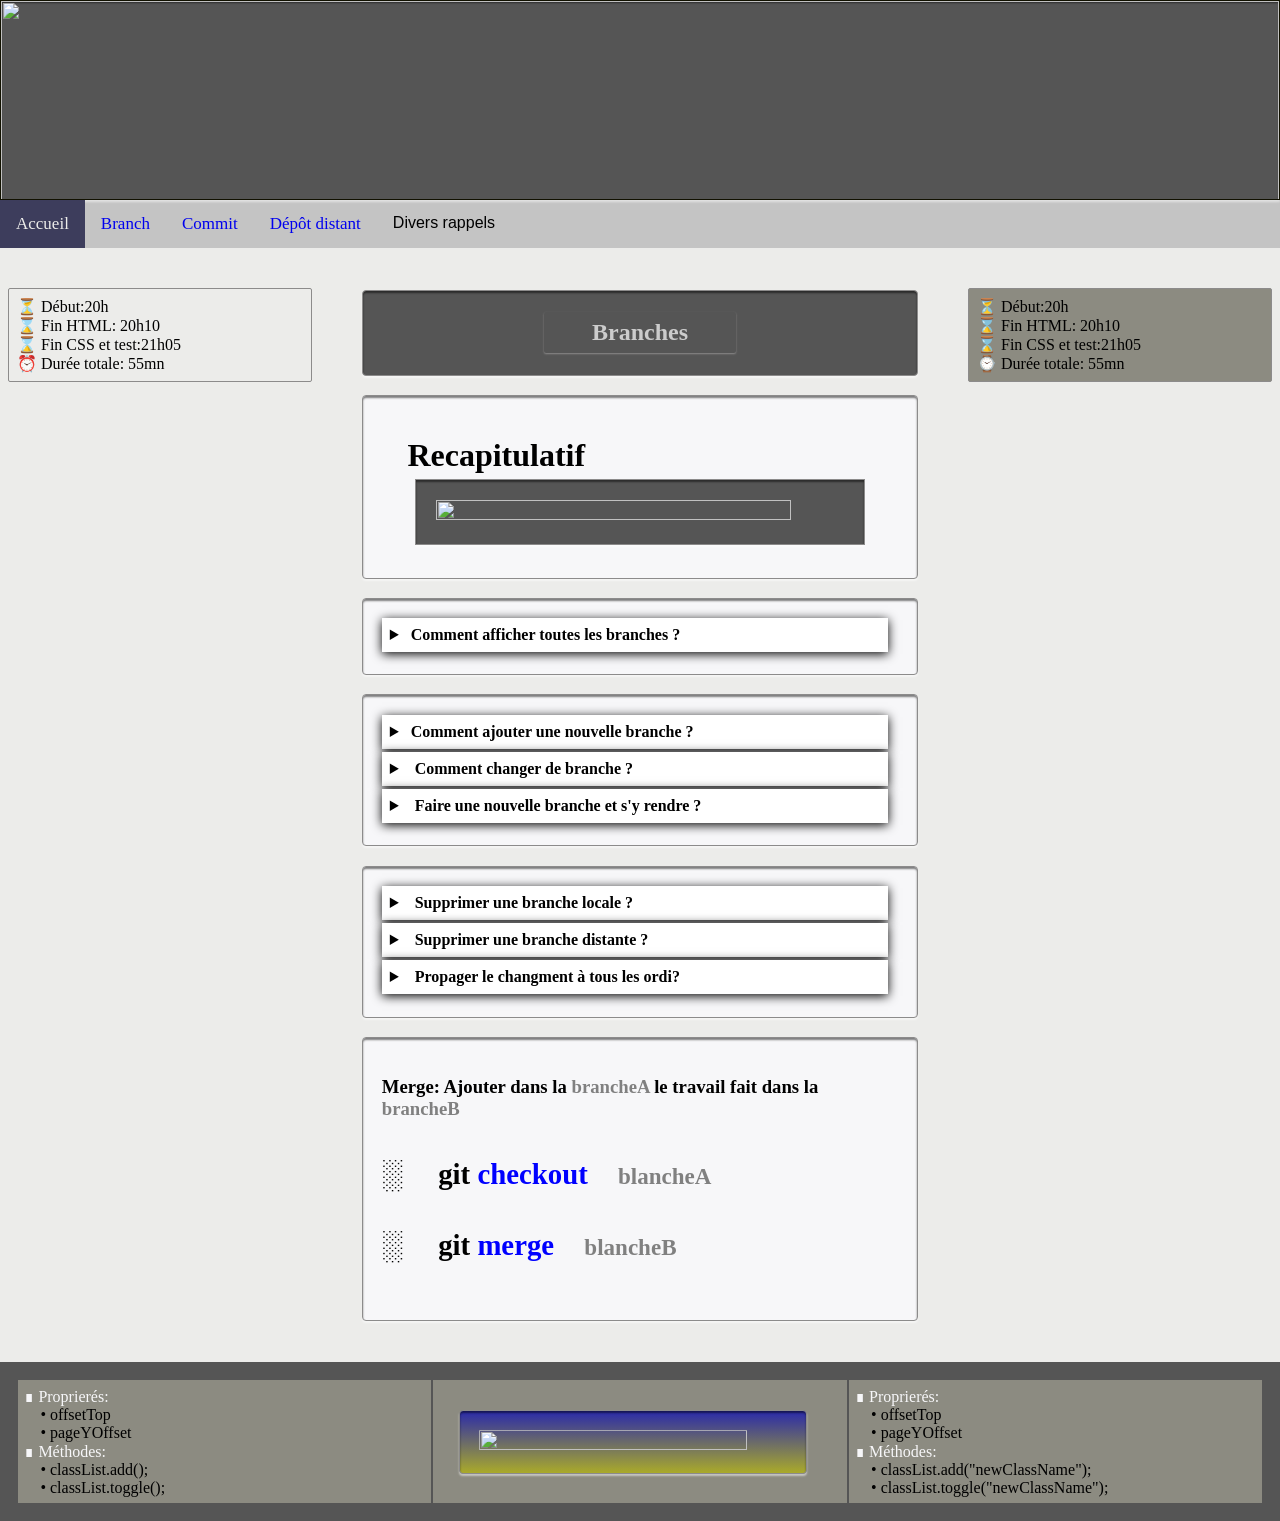
==== commit 231c3620: ".." ====
--- a/branch.html
+++ b/branch.html
@@ -6,7 +6,10 @@
 	<link rel="stylesheet" href="css/test3-zoning.css" >
 	<link rel="stylesheet" href="css/test3-dropdown.css" >
 	<link rel="stylesheet" href="css/sticky.css">
-    <link rel="stylesheet" href="css/style.css">	
+    <link rel="stylesheet" href="css/style.css">
+	<style>
+		 summary{ margin-left:0; width:98%;}	   
+	</style>	
 </head>
 <body>
 
@@ -49,7 +52,7 @@
 
             <div class="planche">
 			    <details >
-			     <span style="color:#00b36b;">&emsp;&nbsp;&nbsp; &#9312;</span> <summary><b> &nbsp;Comment afficher toutes les branches ?</b></summary>
+			     <span style="color:#00b36b;">&nbsp;&#9312;</span> <summary><b> &nbsp;Comment afficher toutes les branches ?</b></summary>
                     <h4 style="font-size:1.8em;">git  <span style="color:blue; ">branch</span></h4> 
 			    </details>
 			
@@ -57,30 +60,30 @@
 
 			<div class="planche">
 			    <details >
-			        <span style="color:#00b36b;">&emsp;&nbsp;&nbsp; &#9313;</span><summary><b> &nbsp;Comment ajouter une nouvelle branche ?</b></summary>
+			        <span style="color:#00b36b;">&nbsp;&#9313;</span><summary><b> &nbsp;Comment ajouter une nouvelle branche ?</b></summary>
                     <h4 style="font-size:1.8em;">git  <span style="color:blue; ">branch</span> <span style="color:#660066; font-size:0.8em; ">&emsp;[ nom de la branche]</span></h4>
                 </details>
 				<details >
-				    <span style="color:#00b36b;">&emsp;&nbsp;&nbsp; &#9314;</span><summary><b>&nbsp; Comment changer de branche ?</b></summary>
+				    <span style="color:#00b36b;">&nbsp;&#9314;</span><summary><b>&nbsp; Comment changer de branche ?</b></summary>
                     <h4 style="font-size:1.8em;">git  <span style="color:blue; ">checkout</span> <span style="color:#660066; font-size:0.8em; ">&emsp;[ nom de la branche]</span></h4> 
                  </details>
 				 <details >
-				    <span style="color:#00b36b;">&emsp;&nbsp;&nbsp; &#9315;</span><summary><b>&nbsp; Faire une nouvelle branche et s'y rendre ?</b></summary>
+				    <span style="color:#00b36b;">&nbsp;&#9315;</span><summary><b>&nbsp; Faire une nouvelle branche et s'y rendre ?</b></summary>
                     <h4 style="font-size:1.8em;">git  <span style="color:blue; ">checkout</span> <b style="color:red">-b</b> <span style="color:#660066; font-size:0.6em; ">&emsp;[ nom de la branche]</span></h4> 				
 			     </details >
 			</div>
 			
 			<div class="planche">
 			    <details >
-			         <span style="color:#00b36b;">&emsp;&nbsp;&nbsp; &#9316;</span><summary><b>&nbsp; Supprimer une branche locale ?</b></summary>
+			         <span style="color:#00b36b;">&nbsp;&#9316;</span><summary><b>&nbsp; Supprimer une branche locale ?</b></summary>
                      <h4 style="font-size:1.8em;">git  <span style="color:blue; ">branch</span> <span style="color:red; ">-D</span><span style="color:#660066; font-size:0.8em; ">&emsp;[ nom de la branche]</span></h4>
                 </details >
 				<details >
-				     <span style="color:#00b36b;">&emsp;&nbsp;&nbsp; &#9317;</span><summary><b>&nbsp; Supprimer une branche distante ?</b></summary>
+				     <span style="color:#00b36b;">&nbsp;&#9317;</span><summary><b>&nbsp; Supprimer une branche distante ?</b></summary>
                       <h4 style="font-size:1.8em;">git  <span style="color:blue; ">push</span> <span style="color:red; font-size:0.5em; ">[nom_du_depot_distant] :</span><span style="color:#660066; font-size:0.5em; ">[ nom de la branche]</span></h4>
                 </details >
 				<details >
-				     <span style="color:#00b36b;">&emsp;&nbsp;&nbsp; &#9318;</span><summary><b>&nbsp; Propager le changment à tous les ordi?</b></summary>
+				     <span style="color:#00b36b;">&nbsp;&#9318;</span><summary><b>&nbsp; Propager le changment à tous les ordi?</b></summary>
                      <h4 style="font-size:1.8em;">git  <span style="color:blue; ">fetch</span> <span style="color:red; ">&emsp;--all</span>&emsp; -prune</h4> 				
 			    </details >
 			</div>
--- a/css/style.css
+++ b/css/style.css
@@ -101,7 +101,7 @@
 	}	
 	
 	/*################################################################# */	
-
+    /*
 	 summary{
 	   margin-left:1.6em;
 	   padding:0.5em;
@@ -111,4 +111,17 @@
 	     0px 2px 20px 0px #660066 inset,
 		 0px 2px 10px 0px ;
 	   
+	 }
+	 */
+
+	summary{
+	   margin-left:1.6em;
+	   margin-bottom: 0.2em;
+	   padding:0.5em;
+	   background:white;
+	   width:96%;
+	   box-shadow:
+	     0px 2px 20px 0px white inset,
+		 0px 2px 10px 0px ;
+	   
 	 }
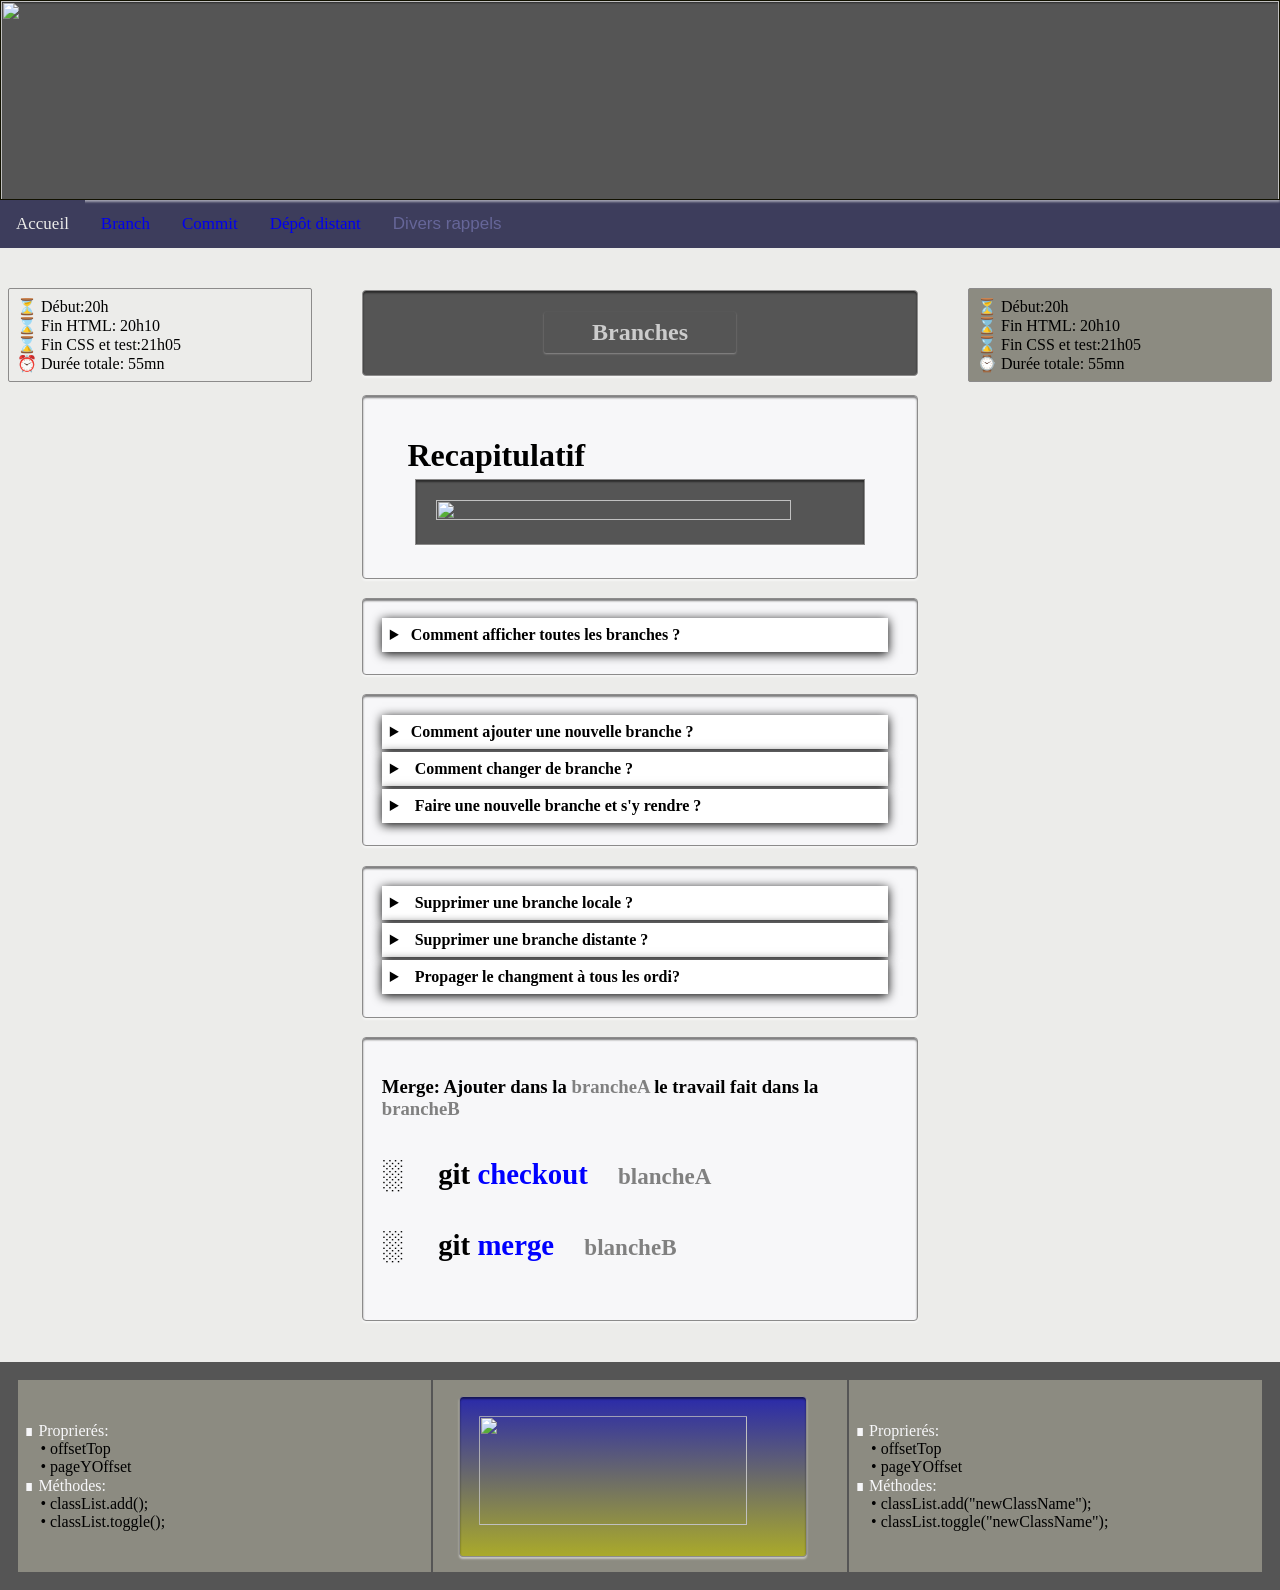
==== commit 36014cc5: "edit aide mem Docker" ====
--- a/branch.html
+++ b/branch.html
@@ -21,15 +21,20 @@
 		<a href="branch.html">Branch</a>
 		<a href="commit.html">Commit</a>
 		<a href="depotdistant.html">Dépôt distant</a>
-		
 		<div class="dropdown">
 			<button class="dropdown-btn">Divers rappels</button>
-			<div class="dropdown-content">
+			<div class="dropdown-content" >
 			    <a href="rappels-linux.html">Linux</a>
+			    <a href="docker.html">Docker</a>
+			    <a href="#">Ansible</a>
+			    <a href="powershell.html">PowerShell</a>
+			    <a href="symfony.html">Symfony</a>
+			    <a href="anglais.html">Anglais techno</a>
+			    <a href="symfony.html">Tests Unitaires</a>
+			    <a href="#">Android</a>
 			    <a href="interfaces-js.html" >DOM</a>						
 			</div>
 		</div>
-		
 	</div>
 	<div id="contenu">
 		<div class="colone-laterale" id="sidbarG">
--- a/css/test3-zoning.css
+++ b/css/test3-zoning.css
@@ -4,7 +4,12 @@
 		#entete{ height: 200px; background: #555; }
 		#footer{ min-height: 100px; background: #555; margin-top:2em; }
 
-		#menu{ height: 48px; background: #c4c4c4; }
+		#menu{ 
+		   height: 48px; 
+		   background:#3d3d5c; /* #c4c4c4; */
+		   z-index:2;
+		   /* box-shadow: 0px -2px 2px 0px #4CAF50 inset; ligne verte en bas du menu */			
+		}
 		#menu a {
 			float:left;
 			padding: 14px 16px;
--- a/css/test3-dropdown.css
+++ b/css/test3-dropdown.css
@@ -9,17 +9,18 @@
 			outline:none;
 			margin:0;
 			background: inherit;
-			color:inherit;
-			font-size: inherit; /* 17px */
+			color:#666699; /*666699 ou 660066*/
+			font-size: 17px; 
 			
 		}
 
 		.dropdown-content {
 			position: absolute;
-			min-width: 160px;
+			min-width: 139px;
 			/* background: whitesmoke; */
 			background:#ccf;
 			box-shadow: 0px 1px 2px 0px #ccf;
+			z-index:3;
 
 		}
 
--- a/css/sticky.css
+++ b/css/sticky.css
@@ -13,7 +13,7 @@
 	  top: 0;
 	  width: 100%;
 	}
-
+    /*
 	.stickySidbarG , .stickySidbarD  {
 	  position: fixed;
 	  top: 5%;
@@ -21,5 +21,7 @@
 	}
 	.stickySidbarG{left:0;}
 	.stickySidbarD{right:0;}
+	*/
+	
 	.stickyContenu{margin-left:25%;}
 
--- a/css/style.css
+++ b/css/style.css
@@ -1,5 +1,7 @@
 	    		
 		.R{color:#990033; font-weight:bold; }
+		.V{color:#009933; font-weight:bold; } 
+		.VF{color:#739900; font-weight:bold; }
 		.idR{
 			color:#115; 
 			border:1px solid #8c8b8b; 
@@ -122,6 +124,27 @@
 	   width:96%;
 	   box-shadow:
 	     0px 2px 20px 0px white inset,
-		 0px 2px 10px 0px ;
-	   
-	 }+		 0px 2px 10px 0px ;	   
+	 }
+
+
+    /* Les video du bas de page */
+    	
+	td.footer-td {
+	     height:12em !important;
+	}
+	td.footer-td:hover {
+	    
+		 width:25% !important;
+		 position:relative;	
+		 transition: all .5s ease-out;
+	}
+	
+	.titre-video{
+	     position:relative;
+		 margin:0;
+		 padding:0 6em;
+		 color:#ECECEA;
+	}
+
+	
